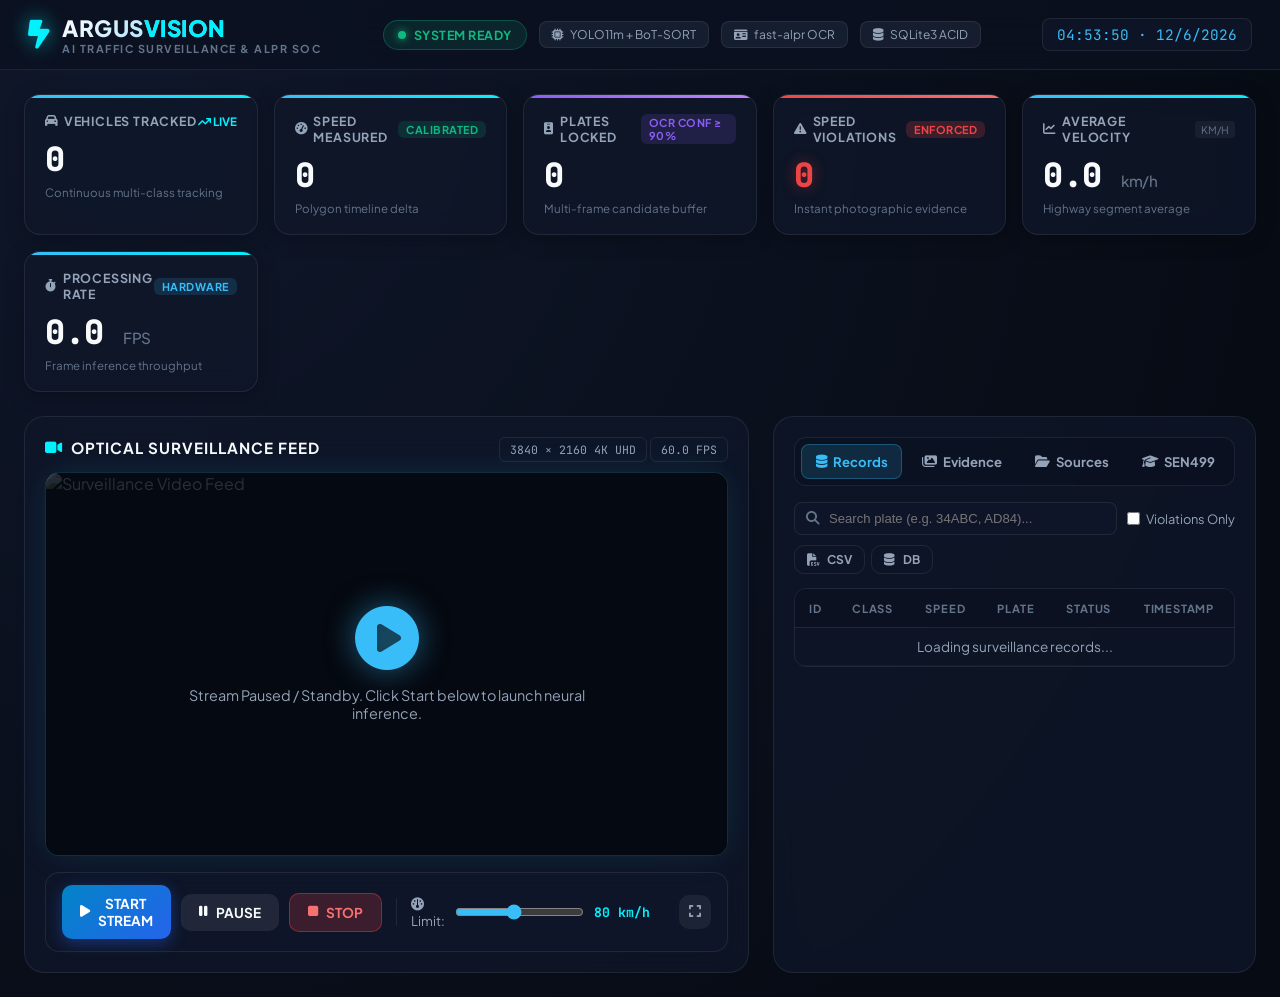
==== legacy/web/index.html @ bc662e30 "Repository cleanup after RSA acceptance - Move retired Flask web panel (server.py, web/) to legacy/," ====
<!DOCTYPE html>
<html lang="en">
<head>
    <meta charset="UTF-8">
    <meta name="viewport" content="width=device-width, initial-scale=1.0">
    <title>ArgusVision | AI Traffic Surveillance SOC</title>
    <!-- Google Fonts -->
    <link rel="preconnect" href="https://fonts.googleapis.com">
    <link rel="preconnect" href="https://fonts.gstatic.com" crossorigin>
    <link href="https://fonts.googleapis.com/css2?family=Plus+Jakarta+Sans:wght@300;400;500;600;700;800&family=JetBrains+Mono:wght@400;500;700&display=swap" rel="stylesheet">
    <!-- Font Awesome Icons -->
    <link rel="stylesheet" href="https://cdnjs.cloudflare.com/ajax/libs/font-awesome/6.4.0/css/all.min.css">
    <link rel="stylesheet" href="css/style.css">
</head>
<body>
    <!-- Top Cyber-SOC Navigation Bar -->
    <header class="navbar">
        <div class="nav-left">
            <div class="brand-logo">
                <i class="fa-solid fa-bolt-lightning neon-icon"></i>
                <div class="brand-text">
                    <span class="brand-title">ARGUS<span class="highlight">VISION</span></span>
                    <span class="brand-subtitle">AI TRAFFIC SURVEILLANCE & ALPR SOC</span>
                </div>
            </div>
        </div>

        <div class="nav-center">
            <div class="system-status-chip">
                <span class="pulsing-dot" id="systemDot"></span>
                <span id="systemStatusText">SYSTEM READY</span>
            </div>
            <div class="badge-pill"><i class="fa-solid fa-microchip"></i> YOLO11m + BoT-SORT</div>
            <div class="badge-pill"><i class="fa-solid fa-id-card"></i> fast-alpr OCR</div>
            <div class="badge-pill"><i class="fa-solid fa-database"></i> SQLite3 ACID</div>
        </div>

        <div class="nav-right">
            <div class="time-display" id="clockDisplay">00:00:00 UTC</div>
        </div>
    </header>

    <!-- Main Container -->
    <main class="dashboard-container">
        <!-- Top Telemetry KPI Grid -->
        <section class="kpi-grid">
            <div class="kpi-card" id="cardTotal">
                <div class="kpi-header">
                    <span class="kpi-label"><i class="fa-solid fa-car"></i> Vehicles Tracked</span>
                    <span class="kpi-trend up"><i class="fa-solid fa-arrow-trend-up"></i> LIVE</span>
                </div>
                <div class="kpi-number" id="kpiTotal">0</div>
                <div class="kpi-subtext">Continuous multi-class tracking</div>
            </div>

            <div class="kpi-card" id="cardSpeed">
                <div class="kpi-header">
                    <span class="kpi-label"><i class="fa-solid fa-gauge-high"></i> Speed Measured</span>
                    <span class="kpi-tag green">CALIBRATED</span>
                </div>
                <div class="kpi-number" id="kpiSpeed">0</div>
                <div class="kpi-subtext">Polygon timeline delta</div>
            </div>

            <div class="kpi-card purple" id="cardPlates">
                <div class="kpi-header">
                    <span class="kpi-label"><i class="fa-solid fa-id-badge"></i> Plates Locked</span>
                    <span class="kpi-tag purple">OCR CONF &ge; 90%</span>
                </div>
                <div class="kpi-number" id="kpiPlates">0</div>
                <div class="kpi-subtext">Multi-frame candidate buffer</div>
            </div>

            <div class="kpi-card danger" id="cardViolations">
                <div class="kpi-header">
                    <span class="kpi-label"><i class="fa-solid fa-triangle-exclamation"></i> Speed Violations</span>
                    <span class="kpi-tag red" id="violationTag">ENFORCED</span>
                </div>
                <div class="kpi-number red-text" id="kpiViolations">0</div>
                <div class="kpi-subtext">Instant photographic evidence</div>
            </div>

            <div class="kpi-card" id="cardAvgSpeed">
                <div class="kpi-header">
                    <span class="kpi-label"><i class="fa-solid fa-chart-line"></i> Average Velocity</span>
                    <span class="kpi-unit-pill">KM/H</span>
                </div>
                <div class="kpi-number" id="kpiAvgSpeed">0.0 <span class="unit">km/h</span></div>
                <div class="kpi-subtext">Highway segment average</div>
            </div>

            <div class="kpi-card" id="cardFps">
                <div class="kpi-header">
                    <span class="kpi-label"><i class="fa-solid fa-stopwatch"></i> Processing Rate</span>
                    <span class="kpi-tag blue">HARDWARE</span>
                </div>
                <div class="kpi-number" id="kpiFps">0.0 <span class="unit">FPS</span></div>
                <div class="kpi-subtext">Frame inference throughput</div>
            </div>
        </section>

        <!-- Main Workspace Layout: Video Feed + Navigation Panes -->
        <div class="workspace-grid">
            <!-- Left: Video Surveillance Viewport -->
            <section class="video-panel">
                <div class="panel-header">
                    <div class="panel-title">
                        <i class="fa-solid fa-video"></i>
                        <span>OPTICAL SURVEILLANCE FEED</span>
                    </div>
                    <div class="stream-info">
                        <span class="info-pill" id="feedResBadge">3840 &times; 2160 4K UHD</span>
                        <span class="info-pill" id="feedFpsBadge">60.0 FPS</span>
                    </div>
                </div>

                <div class="viewport-wrapper" id="viewportContainer">
                    <img id="streamPlayer" src="/video_feed" alt="Surveillance Video Feed">
                    <div class="viewport-overlay" id="placeholderOverlay">
                        <i class="fa-solid fa-circle-play start-icon" onclick="startStream()"></i>
                        <p>Stream Paused / Standby. Click Start below to launch neural inference.</p>
                    </div>
                </div>

                <!-- Playback & Control Dock -->
                <div class="control-dock">
                    <button class="btn btn-primary" id="btnStart" onclick="startStream()">
                        <i class="fa-solid fa-play"></i> START STREAM
                    </button>
                    <button class="btn btn-secondary" id="btnPause" onclick="pauseStream()">
                        <i class="fa-solid fa-pause"></i> PAUSE
                    </button>
                    <button class="btn btn-danger" id="btnStop" onclick="stopStream()">
                        <i class="fa-solid fa-stop"></i> STOP
                    </button>
                    <div class="divider"></div>
                    <div class="speed-slider-group">
                        <label for="speedLimitInput"><i class="fa-solid fa-gauge"></i> Limit:</label>
                        <input type="range" id="speedLimitInput" min="30" max="140" value="80" step="5" oninput="updateSpeedLabel(this.value)">
                        <span class="slider-val" id="speedLimitVal">80 km/h</span>
                    </div>
                    <button class="btn btn-icon" title="Toggle Fullscreen" onclick="toggleFullscreen()">
                        <i class="fa-solid fa-expand"></i>
                    </button>
                </div>
            </section>

            <!-- Right: Interactive Control Tabs & Analytics -->
            <section class="tabs-panel">
                <nav class="tabs-nav">
                    <button class="tab-btn active" onclick="switchTab('tab-db')">
                        <i class="fa-solid fa-database"></i> Records
                    </button>
                    <button class="tab-btn" onclick="switchTab('tab-gallery')">
                        <i class="fa-solid fa-images"></i> Evidence
                    </button>
                    <button class="tab-btn" onclick="switchTab('tab-source')">
                        <i class="fa-solid fa-folder-open"></i> Sources
                    </button>
                    <button class="tab-btn" onclick="switchTab('tab-specs')">
                        <i class="fa-solid fa-graduation-cap"></i> SEN499
                    </button>
                </nav>

                <!-- Tab 1: Database & Records -->
                <div class="tab-content active" id="tab-db">
                    <div class="tab-toolbar">
                        <div class="search-box">
                            <i class="fa-solid fa-magnifying-glass"></i>
                            <input type="text" id="plateSearch" placeholder="Search plate (e.g. 34ABC, AD84)..." onkeyup="filterRecords()">
                        </div>
                        <label class="filter-check">
                            <input type="checkbox" id="checkViolationsOnly" onchange="filterRecords()">
                            <span>Violations Only</span>
                        </label>
                        <div class="export-group">
                            <a href="/api/export/csv" class="btn btn-sm btn-outline" download><i class="fa-solid fa-file-csv"></i> CSV</a>
                            <a href="/api/export/db" class="btn btn-sm btn-outline" download><i class="fa-solid fa-database"></i> DB</a>
                        </div>
                    </div>

                    <div class="table-container">
                        <table class="data-table">
                            <thead>
                                <tr>
                                    <th>ID</th>
                                    <th>Class</th>
                                    <th>Speed</th>
                                    <th>Plate</th>
                                    <th>Status</th>
                                    <th>Timestamp</th>
                                </tr>
                            </thead>
                            <tbody id="recordsTableBody">
                                <tr>
                                    <td colspan="6" class="empty-state">Loading surveillance records...</td>
                                </tr>
                            </tbody>
                        </table>
                    </div>
                </div>

                <!-- Tab 2: Evidence Gallery -->
                <div class="tab-content" id="tab-gallery">
                    <div class="gallery-header">
                        <h4>Speeding Violation Evidence Snapshots</h4>
                        <button class="btn btn-sm btn-secondary" onclick="loadGallery()"><i class="fa-solid fa-rotate-right"></i> Refresh</button>
                    </div>
                    <div class="gallery-grid" id="galleryGrid">
                        <div class="empty-state">No violation evidence recorded yet.</div>
                    </div>
                </div>

                <!-- Tab 3: Sources & Upload -->
                <div class="tab-content" id="tab-source">
                    <h4>Video Feed Configuration</h4>
                    <p class="text-muted">Choose an existing traffic video or upload custom footage.</p>

                    <div class="form-group">
                        <label>Active Video Source:</label>
                        <input type="text" id="videoSourceInput" class="form-control" value="C:\Users\msi-nb\Desktop\part1.mp4">
                    </div>

                    <div class="upload-dropzone" id="dropZone">
                        <i class="fa-solid fa-cloud-arrow-up upload-icon"></i>
                        <p><strong>Drag & Drop MP4 Video File</strong> or click to browse</p>
                        <input type="file" id="fileInput" accept="video/mp4,video/avi,video/mkv" style="display:none;" onchange="handleFileUpload(this.files)">
                        <div class="upload-progress" id="uploadProgress" style="display:none;">
                            <div class="progress-bar-fill" id="progressFill"></div>
                        </div>
                    </div>
                </div>

                <!-- Tab 4: Academic Specs (SEN499) -->
                <div class="tab-content" id="tab-specs">
                    <div class="specs-card">
                        <h4><i class="fa-solid fa-shield-halved text-cyan"></i> SEN499 Graduation Project Specifications</h4>
                        <p><strong>Project Title:</strong> AI-Powered Traffic Surveillance: Speed Estimation & ALPR</p>
                        <div class="spec-list">
                            <div class="spec-item">
                                <strong>UC-1:</strong> YOLO11m multi-class vehicle detection & BoT-SORT continuous tracking.
                            </div>
                            <div class="spec-item">
                                <strong>UC-2:</strong> Video-timeline calibrated velocity equation ($\Delta t = \Delta \text{Frames} / \text{FPS}$).
                            </div>
                            <div class="spec-item">
                                <strong>UC-3:</strong> Two-stage deep learning ALPR (YOLOv9-t + CCT-S-v2 OCR).
                            </div>
                            <div class="spec-item">
                                <strong>UC-4:</strong> Temporal candidate accumulation buffer & confidence locking.
                            </div>
                            <div class="spec-item">
                                <strong>UC-5:</strong> Automated speeding violation enforcement & evidence capture.
                            </div>
                            <div class="spec-item">
                                <strong>UC-6:</strong> Persistent relational SQLite3 database logging with CSV analytics.
                            </div>
                        </div>
                    </div>
                </div>
            </section>
        </div>
    </main>

    <!-- Lightbox Modal for Snapshot Viewing -->
    <div class="modal" id="imageModal" onclick="closeModal()">
        <span class="modal-close">&times;</span>
        <img class="modal-content" id="modalImg">
        <div class="modal-caption" id="modalCaption"></div>
    </div>

    <script src="js/app.js"></script>
</body>
</html>
---- legacy/web/css/style.css ----
/* ==============================================================================
   ArgusVision | Modern Cyber-SOC Traffic Surveillance Stylesheet (Vanilla CSS)
   ============================================================================== */

:root {
    --bg-primary: #070B14;
    --bg-secondary: #0D1424;
    --bg-card: rgba(15, 23, 42, 0.75);
    --bg-card-hover: rgba(22, 34, 60, 0.85);
    --border-color: rgba(255, 255, 255, 0.08);
    --border-glow: rgba(56, 189, 248, 0.35);

    --text-primary: #F8FAFC;
    --text-secondary: #94A3B8;
    --text-muted: #64748B;

    --accent-cyan: #00F2FE;
    --accent-blue: #38BDF8;
    --accent-purple: #8B5CF6;
    --accent-emerald: #10B981;
    --accent-danger: #EF4444;
    --accent-amber: #F59E0B;

    --font-main: 'Plus Jakarta Sans', -apple-system, sans-serif;
    --font-mono: 'JetBrains Mono', monospace;
}

* {
    margin: 0;
    padding: 0;
    box-sizing: border-box;
}

body {
    background: radial-gradient(circle at 10% 10%, #0F172A 0%, var(--bg-primary) 80%);
    color: var(--text-primary);
    font-family: var(--font-main);
    min-height: 100vh;
    overflow-x: hidden;
}

/* Custom Scrollbar */
::-webkit-scrollbar {
    width: 6px;
    height: 6px;
}
::-webkit-scrollbar-track {
    background: rgba(15, 23, 42, 0.5);
}
::-webkit-scrollbar-thumb {
    background: rgba(56, 189, 248, 0.3);
    border-radius: 4px;
}
::-webkit-scrollbar-thumb:hover {
    background: var(--accent-blue);
}

/* ==============================================================================
   Navbar
   ============================================================================== */
.navbar {
    background: rgba(11, 17, 32, 0.85);
    backdrop-filter: blur(16px);
    border-bottom: 1px solid var(--border-color);
    padding: 14px 28px;
    display: flex;
    justify-content: space-between;
    align-items: center;
    position: sticky;
    top: 0;
    z-index: 100;
}

.brand-logo {
    display: flex;
    align-items: center;
    gap: 12px;
}

.neon-icon {
    font-size: 1.8rem;
    color: var(--accent-cyan);
    filter: drop-shadow(0 0 10px rgba(0, 242, 254, 0.6));
}

.brand-text {
    display: flex;
    flex-direction: column;
}

.brand-title {
    font-size: 1.4rem;
    font-weight: 800;
    letter-spacing: 0.5px;
    background: linear-gradient(135deg, #FFF 0%, var(--accent-blue) 100%);
    -webkit-background-clip: text;
    -webkit-text-fill-color: transparent;
}

.brand-title .highlight {
    color: var(--accent-cyan);
    -webkit-text-fill-color: var(--accent-cyan);
}

.brand-subtitle {
    font-size: 0.68rem;
    font-weight: 700;
    letter-spacing: 1.5px;
    color: var(--text-muted);
}

.nav-center {
    display: flex;
    align-items: center;
    gap: 12px;
}

.system-status-chip {
    display: flex;
    align-items: center;
    gap: 8px;
    background: rgba(16, 185, 129, 0.12);
    border: 1px solid rgba(16, 185, 129, 0.3);
    padding: 6px 14px;
    border-radius: 999px;
    font-size: 0.78rem;
    font-weight: 700;
    color: var(--accent-emerald);
    letter-spacing: 0.5px;
}

.pulsing-dot {
    width: 8px;
    height: 8px;
    background: var(--accent-emerald);
    border-radius: 50%;
    box-shadow: 0 0 8px var(--accent-emerald);
    animation: pulse 1.6s infinite;
}

@keyframes pulse {
    0% { transform: scale(0.95); opacity: 0.8; }
    50% { transform: scale(1.2); opacity: 1; filter: drop-shadow(0 0 6px var(--accent-emerald)); }
    100% { transform: scale(0.95); opacity: 0.8; }
}

.badge-pill {
    background: rgba(30, 41, 59, 0.6);
    border: 1px solid var(--border-color);
    padding: 5px 12px;
    border-radius: 8px;
    font-size: 0.75rem;
    color: var(--text-secondary);
    display: flex;
    align-items: center;
    gap: 6px;
}

.time-display {
    font-family: var(--font-mono);
    font-size: 0.9rem;
    color: var(--accent-blue);
    background: rgba(15, 23, 42, 0.8);
    border: 1px solid var(--border-color);
    padding: 6px 14px;
    border-radius: 8px;
}

/* ==============================================================================
   Dashboard Layout
   ============================================================================== */
.dashboard-container {
    max-width: 1720px;
    margin: 0 auto;
    padding: 24px;
}

/* KPI Telemetry Grid */
.kpi-grid {
    display: grid;
    grid-template-columns: repeat(auto-fit, minmax(220px, 1fr));
    gap: 16px;
    margin-bottom: 24px;
}

.kpi-card {
    background: var(--bg-card);
    backdrop-filter: blur(12px);
    border: 1px solid var(--border-color);
    border-radius: 16px;
    padding: 18px 20px;
    position: relative;
    overflow: hidden;
    transition: all 0.3s cubic-bezier(0.4, 0, 0.2, 1);
    box-shadow: 0 4px 20px rgba(0, 0, 0, 0.25);
}

.kpi-card:hover {
    transform: translateY(-4px);
    border-color: var(--border-glow);
    box-shadow: 0 12px 28px -5px rgba(56, 189, 248, 0.2);
}

.kpi-card::before {
    content: '';
    position: absolute;
    top: 0;
    left: 0;
    width: 100%;
    height: 3px;
    background: linear-gradient(90deg, var(--accent-blue), var(--accent-cyan));
}

.kpi-card.purple::before {
    background: linear-gradient(90deg, var(--accent-purple), #C084FC);
}

.kpi-card.danger::before {
    background: linear-gradient(90deg, var(--accent-danger), #F87171);
}

.kpi-header {
    display: flex;
    justify-content: space-between;
    align-items: center;
}

.kpi-label {
    font-size: 0.78rem;
    font-weight: 700;
    text-transform: uppercase;
    letter-spacing: 0.8px;
    color: var(--text-secondary);
    display: flex;
    align-items: center;
    gap: 6px;
}

.kpi-tag {
    font-size: 0.68rem;
    font-weight: 700;
    padding: 2px 8px;
    border-radius: 6px;
    letter-spacing: 0.5px;
}
.kpi-tag.green { background: rgba(16, 185, 129, 0.15); color: var(--accent-emerald); }
.kpi-tag.purple { background: rgba(139, 92, 246, 0.15); color: var(--accent-purple); }
.kpi-tag.red { background: rgba(239, 68, 68, 0.2); color: var(--accent-danger); }
.kpi-tag.blue { background: rgba(56, 189, 248, 0.15); color: var(--accent-blue); }

.kpi-trend.up {
    color: var(--accent-cyan);
    font-size: 0.72rem;
    font-weight: 700;
}

.kpi-unit-pill {
    background: rgba(255, 255, 255, 0.05);
    padding: 2px 6px;
    border-radius: 4px;
    font-size: 0.65rem;
    color: var(--text-muted);
}

.kpi-number {
    font-family: var(--font-mono);
    font-size: 2.1rem;
    font-weight: 800;
    color: var(--text-primary);
    margin: 8px 0 4px 0;
    letter-spacing: -0.5px;
}

.kpi-number.red-text {
    color: var(--accent-danger);
    text-shadow: 0 0 15px rgba(239, 68, 68, 0.4);
}

.kpi-number .unit {
    font-size: 0.95rem;
    font-weight: 500;
    color: var(--text-muted);
    font-family: var(--font-main);
}

.kpi-subtext {
    font-size: 0.72rem;
    color: var(--text-muted);
}

/* ==============================================================================
   Workspace Grid (Video on Left, Tabs on Right)
   ============================================================================== */
.workspace-grid {
    display: grid;
    grid-template-columns: 1.25fr 1fr;
    gap: 24px;
}

@media (max-width: 1200px) {
    .workspace-grid {
        grid-template-columns: 1fr;
    }
}

/* Video Panel */
.video-panel {
    background: var(--bg-card);
    backdrop-filter: blur(14px);
    border: 1px solid var(--border-color);
    border-radius: 20px;
    padding: 20px;
    display: flex;
    flex-direction: column;
}

.panel-header {
    display: flex;
    justify-content: space-between;
    align-items: center;
    margin-bottom: 14px;
}

.panel-title {
    font-size: 0.95rem;
    font-weight: 700;
    letter-spacing: 1px;
    color: var(--text-primary);
    display: flex;
    align-items: center;
    gap: 8px;
}

.panel-title i {
    color: var(--accent-cyan);
}

.info-pill {
    background: rgba(15, 23, 42, 0.7);
    border: 1px solid var(--border-color);
    padding: 4px 10px;
    border-radius: 6px;
    font-size: 0.72rem;
    font-family: var(--font-mono);
    color: var(--text-secondary);
}

.viewport-wrapper {
    position: relative;
    width: 100%;
    aspect-ratio: 16 / 9;
    border-radius: 14px;
    overflow: hidden;
    background: #000;
    border: 1px solid rgba(56, 189, 248, 0.25);
    box-shadow: 0 0 35px -5px rgba(56, 189, 248, 0.15);
}

#streamPlayer {
    width: 100%;
    height: 100%;
    object-fit: contain;
    display: block;
}

.viewport-overlay {
    position: absolute;
    top: 0;
    left: 0;
    width: 100%;
    height: 100%;
    background: rgba(7, 11, 20, 0.85);
    display: flex;
    flex-direction: column;
    justify-content: center;
    align-items: center;
    gap: 16px;
    z-index: 5;
    transition: opacity 0.3s;
}

.start-icon {
    font-size: 4rem;
    color: var(--accent-blue);
    cursor: pointer;
    transition: all 0.3s;
    filter: drop-shadow(0 0 15px rgba(56, 189, 248, 0.5));
}

.start-icon:hover {
    transform: scale(1.15);
    color: var(--accent-cyan);
}

.viewport-overlay p {
    color: var(--text-secondary);
    font-size: 0.9rem;
    max-width: 400px;
    text-align: center;
}

/* Control Dock */
.control-dock {
    display: flex;
    align-items: center;
    gap: 10px;
    background: rgba(15, 23, 42, 0.9);
    border: 1px solid var(--border-color);
    border-radius: 14px;
    padding: 12px 16px;
    margin-top: 16px;
}

.divider {
    width: 1px;
    height: 28px;
    background: var(--border-color);
    margin: 0 4px;
}

.speed-slider-group {
    display: flex;
    align-items: center;
    gap: 10px;
    flex: 1;
    font-size: 0.82rem;
    color: var(--text-secondary);
}

.speed-slider-group input[type="range"] {
    flex: 1;
    accent-color: var(--accent-blue);
    cursor: pointer;
}

.slider-val {
    font-family: var(--font-mono);
    font-weight: 700;
    color: var(--accent-cyan);
    min-width: 75px;
}

/* Buttons */
.btn {
    border: none;
    outline: none;
    border-radius: 10px;
    padding: 10px 18px;
    font-family: var(--font-main);
    font-weight: 700;
    font-size: 0.85rem;
    cursor: pointer;
    display: inline-flex;
    align-items: center;
    gap: 8px;
    transition: all 0.2s cubic-bezier(0.4, 0, 0.2, 1);
}

.btn-primary {
    background: linear-gradient(135deg, #0284C7 0%, #2563EB 100%);
    color: #FFF;
    box-shadow: 0 4px 15px rgba(37, 99, 235, 0.4);
}
.btn-primary:hover {
    transform: translateY(-2px);
    box-shadow: 0 8px 25px rgba(37, 99, 235, 0.6);
}

.btn-secondary {
    background: rgba(255, 255, 255, 0.08);
    color: var(--text-primary);
}
.btn-secondary:hover {
    background: rgba(255, 255, 255, 0.15);
}

.btn-danger {
    background: rgba(239, 68, 68, 0.2);
    border: 1px solid rgba(239, 68, 68, 0.4);
    color: #F87171;
}
.btn-danger:hover {
    background: var(--accent-danger);
    color: #FFF;
}

.btn-icon {
    background: rgba(255, 255, 255, 0.06);
    color: var(--text-secondary);
    padding: 10px;
}
.btn-icon:hover {
    color: #FFF;
    background: rgba(255, 255, 255, 0.12);
}

.btn-sm {
    padding: 6px 12px;
    font-size: 0.75rem;
}

.btn-outline {
    background: transparent;
    border: 1px solid var(--border-color);
    color: var(--text-secondary);
    text-decoration: none;
}
.btn-outline:hover {
    border-color: var(--accent-blue);
    color: var(--accent-blue);
}

/* ==============================================================================
   Tabs Panel (Right Column)
   ============================================================================== */
.tabs-panel {
    background: var(--bg-card);
    backdrop-filter: blur(14px);
    border: 1px solid var(--border-color);
    border-radius: 20px;
    padding: 20px;
    display: flex;
    flex-direction: column;
}

.tabs-nav {
    display: flex;
    gap: 8px;
    background: rgba(11, 17, 32, 0.7);
    padding: 6px;
    border-radius: 12px;
    margin-bottom: 16px;
    border: 1px solid var(--border-color);
}

.tab-btn {
    flex: 1;
    background: transparent;
    border: none;
    color: var(--text-secondary);
    padding: 8px 12px;
    font-family: var(--font-main);
    font-size: 0.82rem;
    font-weight: 700;
    border-radius: 8px;
    cursor: pointer;
    transition: all 0.2s;
    display: flex;
    align-items: center;
    justify-content: center;
    gap: 6px;
}

.tab-btn:hover {
    color: var(--text-primary);
}

.tab-btn.active {
    background: rgba(56, 189, 248, 0.15);
    color: var(--accent-blue);
    border: 1px solid rgba(56, 189, 248, 0.3);
}

.tab-content {
    display: none;
    flex: 1;
}
.tab-content.active {
    display: block;
}

/* Table Toolbar */
.tab-toolbar {
    display: flex;
    gap: 10px;
    align-items: center;
    margin-bottom: 14px;
    flex-wrap: wrap;
}

.search-box {
    flex: 1;
    position: relative;
    min-width: 180px;
}

.search-box i {
    position: absolute;
    left: 12px;
    top: 50%;
    transform: translateY(-50%);
    color: var(--text-muted);
    font-size: 0.85rem;
}

.search-box input {
    width: 100%;
    background: rgba(15, 23, 42, 0.8);
    border: 1px solid var(--border-color);
    padding: 8px 12px 8px 34px;
    border-radius: 8px;
    color: var(--text-primary);
    font-size: 0.82rem;
    outline: none;
    transition: border-color 0.2s;
}
.search-box input:focus {
    border-color: var(--accent-blue);
}

.filter-check {
    display: flex;
    align-items: center;
    gap: 6px;
    font-size: 0.8rem;
    color: var(--text-secondary);
    cursor: pointer;
}

.export-group {
    display: flex;
    gap: 6px;
}

/* Data Table */
.table-container {
    max-height: 480px;
    overflow-y: auto;
    border: 1px solid var(--border-color);
    border-radius: 12px;
}

.data-table {
    width: 100%;
    border-collapse: collapse;
    font-size: 0.82rem;
    text-align: left;
}

.data-table th {
    background: rgba(11, 17, 32, 0.95);
    color: var(--text-muted);
    font-weight: 700;
    text-transform: uppercase;
    font-size: 0.7rem;
    letter-spacing: 0.8px;
    padding: 12px 14px;
    position: sticky;
    top: 0;
    border-bottom: 1px solid var(--border-color);
    z-index: 2;
}

.data-table td {
    padding: 10px 14px;
    border-bottom: 1px solid rgba(255, 255, 255, 0.04);
    color: var(--text-secondary);
}

.data-table tr:hover td {
    background: rgba(56, 189, 248, 0.04);
}

.plate-badge {
    background: #FFF;
    color: #000;
    font-family: var(--font-mono);
    font-weight: 800;
    padding: 2px 6px;
    border-radius: 4px;
    font-size: 0.8rem;
    border: 1px solid #333;
}

.status-pill {
    padding: 2px 8px;
    border-radius: 999px;
    font-size: 0.72rem;
    font-weight: 700;
}
.status-pill.ok {
    background: rgba(16, 185, 129, 0.15);
    color: var(--accent-emerald);
}
.status-pill.viol {
    background: rgba(239, 68, 68, 0.2);
    color: var(--accent-danger);
    font-weight: 800;
}

/* Evidence Gallery Grid */
.gallery-header {
    display: flex;
    justify-content: space-between;
    align-items: center;
    margin-bottom: 12px;
}

.gallery-grid {
    display: grid;
    grid-template-columns: repeat(auto-fill, minmax(180px, 1fr));
    gap: 12px;
    max-height: 480px;
    overflow-y: auto;
}

.gallery-card {
    background: rgba(15, 23, 42, 0.9);
    border: 1px solid rgba(239, 68, 68, 0.3);
    border-radius: 12px;
    overflow: hidden;
    cursor: pointer;
    transition: transform 0.2s, box-shadow 0.2s;
}

.gallery-card:hover {
    transform: scale(1.03);
    box-shadow: 0 8px 25px rgba(239, 68, 68, 0.25);
}

.gallery-card img {
    width: 100%;
    aspect-ratio: 16 / 9;
    object-fit: cover;
    display: block;
}

.gallery-info {
    padding: 8px 10px;
    font-size: 0.72rem;
    color: var(--text-muted);
}

/* Upload Dropzone */
.form-group {
    margin-bottom: 16px;
}

.form-group label {
    display: block;
    font-size: 0.8rem;
    color: var(--text-secondary);
    margin-bottom: 6px;
}

.form-control {
    width: 100%;
    background: rgba(15, 23, 42, 0.8);
    border: 1px solid var(--border-color);
    padding: 10px 14px;
    border-radius: 8px;
    color: var(--text-primary);
    font-family: var(--font-mono);
    font-size: 0.85rem;
}

.upload-dropzone {
    border: 2px dashed rgba(56, 189, 248, 0.3);
    border-radius: 14px;
    padding: 30px;
    text-align: center;
    background: rgba(15, 23, 42, 0.5);
    cursor: pointer;
    transition: all 0.2s;
}

.upload-dropzone:hover {
    border-color: var(--accent-cyan);
    background: rgba(56, 189, 248, 0.05);
}

.upload-icon {
    font-size: 2.8rem;
    color: var(--accent-blue);
    margin-bottom: 10px;
}

.upload-progress {
    width: 100%;
    height: 6px;
    background: rgba(255, 255, 255, 0.1);
    border-radius: 3px;
    margin-top: 14px;
    overflow: hidden;
}

.progress-bar-fill {
    width: 0%;
    height: 100%;
    background: var(--accent-cyan);
    transition: width 0.3s;
}

/* SEN499 Specs Card */
.specs-card {
    background: rgba(15, 23, 42, 0.6);
    border: 1px solid var(--border-color);
    border-radius: 14px;
    padding: 18px;
}

.specs-card h4 {
    color: var(--text-primary);
    margin-bottom: 10px;
    font-size: 0.95rem;
}

.spec-list {
    display: flex;
    flex-direction: column;
    gap: 10px;
    margin-top: 14px;
}

.spec-item {
    background: rgba(255, 255, 255, 0.03);
    border-left: 3px solid var(--accent-blue);
    padding: 10px 14px;
    border-radius: 6px;
    font-size: 0.8rem;
    color: var(--text-secondary);
}

.spec-item strong {
    color: var(--text-primary);
}

.text-cyan {
    color: var(--accent-cyan);
}

/* Empty State */
.empty-state {
    text-align: center;
    padding: 30px;
    color: var(--text-muted);
    font-size: 0.85rem;
}

/* ==============================================================================
   Modal Lightbox
   ============================================================================== */
.modal {
    display: none;
    position: fixed;
    z-index: 1000;
    left: 0;
    top: 0;
    width: 100%;
    height: 100%;
    background-color: rgba(0, 0, 0, 0.85);
    backdrop-filter: blur(8px);
    justify-content: center;
    align-items: center;
    flex-direction: column;
}

.modal-content {
    max-width: 85%;
    max-height: 80%;
    border-radius: 12px;
    border: 1px solid var(--accent-danger);
    box-shadow: 0 0 40px rgba(239, 68, 68, 0.3);
}

.modal-close {
    position: absolute;
    top: 24px;
    right: 34px;
    color: #FFF;
    font-size: 2.4rem;
    font-weight: bold;
    cursor: pointer;
}

.modal-caption {
    margin-top: 16px;
    color: var(--text-secondary);
    font-family: var(--font-mono);
    font-size: 0.9rem;
}
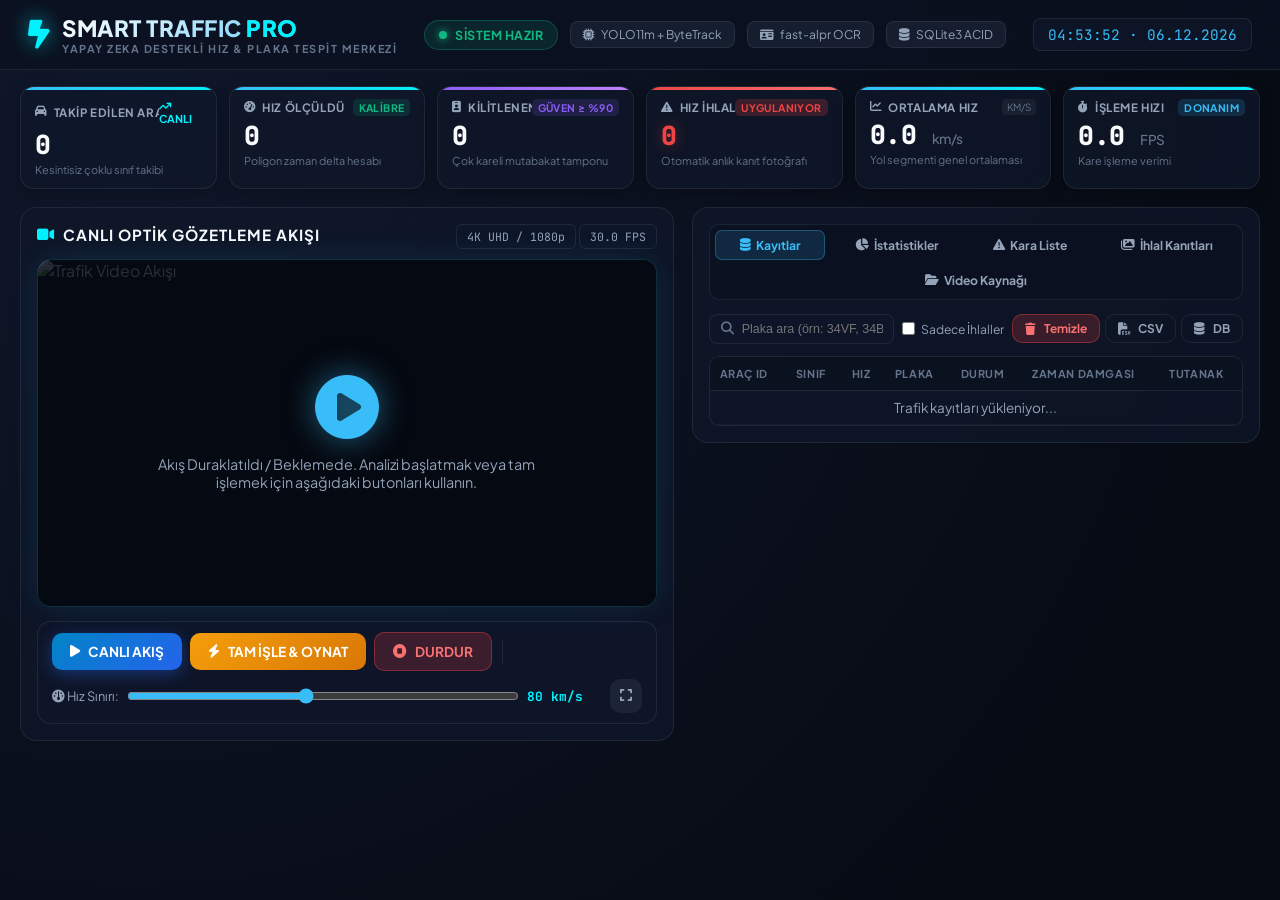
==== commit f7385ed3: "Rename index.html to index.html" ====
--- a/legacy/web/index.html
+++ b/legacy/web/index.html
@@ -1,26 +1,28 @@
 <!DOCTYPE html>
-<html lang="en">
+<html lang="tr">
 <head>
     <meta charset="UTF-8">
     <meta name="viewport" content="width=device-width, initial-scale=1.0">
-    <title>ArgusVision | AI Traffic Surveillance SOC</title>
+    <title>SMART TRAFFIC PRO | Yapay Zeka Trafik İzleme & ALPR Merkezi</title>
     <!-- Google Fonts -->
     <link rel="preconnect" href="https://fonts.googleapis.com">
     <link rel="preconnect" href="https://fonts.gstatic.com" crossorigin>
     <link href="https://fonts.googleapis.com/css2?family=Plus+Jakarta+Sans:wght@300;400;500;600;700;800&family=JetBrains+Mono:wght@400;500;700&display=swap" rel="stylesheet">
     <!-- Font Awesome Icons -->
     <link rel="stylesheet" href="https://cdnjs.cloudflare.com/ajax/libs/font-awesome/6.4.0/css/all.min.css">
-    <link rel="stylesheet" href="css/style.css">
+    <!-- Chart.js CDN -->
+    <script src="https://cdn.jsdelivr.net/npm/chart.js@4.4.1/dist/chart.umd.min.js"></script>
+    <link rel="stylesheet" href="css/style.css?v=5">
 </head>
 <body>
-    <!-- Top Cyber-SOC Navigation Bar -->
+    <!-- Üst Siber Navigasyon Çubuğu -->
     <header class="navbar">
         <div class="nav-left">
             <div class="brand-logo">
                 <i class="fa-solid fa-bolt-lightning neon-icon"></i>
                 <div class="brand-text">
-                    <span class="brand-title">ARGUS<span class="highlight">VISION</span></span>
-                    <span class="brand-subtitle">AI TRAFFIC SURVEILLANCE & ALPR SOC</span>
+                    <span class="brand-title">SMART TRAFFIC <span class="highlight">PRO</span></span>
+                    <span class="brand-subtitle">YAPAY ZEKA DESTEKLİ HIZ & PLAKA TESPİT MERKEZİ</span>
                 </div>
             </div>
         </div>
@@ -28,154 +30,195 @@
         <div class="nav-center">
             <div class="system-status-chip">
                 <span class="pulsing-dot" id="systemDot"></span>
-                <span id="systemStatusText">SYSTEM READY</span>
-            </div>
-            <div class="badge-pill"><i class="fa-solid fa-microchip"></i> YOLO11m + BoT-SORT</div>
+                <span id="systemStatusText">SİSTEM HAZIR</span>
+            </div>
+            <div class="badge-pill"><i class="fa-solid fa-microchip"></i> YOLO11m + ByteTrack</div>
             <div class="badge-pill"><i class="fa-solid fa-id-card"></i> fast-alpr OCR</div>
             <div class="badge-pill"><i class="fa-solid fa-database"></i> SQLite3 ACID</div>
         </div>
 
         <div class="nav-right">
-            <div class="time-display" id="clockDisplay">00:00:00 UTC</div>
+            <div class="time-display" id="clockDisplay">00:00:00</div>
         </div>
     </header>
 
-    <!-- Main Container -->
+    <!-- Kara Liste / Aranan Araç Alarm Çubuğu -->
+    <div class="watchlist-alert-banner" id="watchlistAlertBanner" style="display:none;">
+        <div class="alert-content">
+            <i class="fa-solid fa-triangle-exclamation alert-icon"></i>
+            <div>
+                <div class="alert-title">🚨 ARANAN ARAÇ / KARA LİSTE TESPİT EDİLDİ!</div>
+                <div class="alert-desc" id="watchlistAlertDesc">Plaka: 34VF5821 - Sebep: Çalıntı İhbarı / Asayiş Şube</div>
+            </div>
+        </div>
+        <button class="btn btn-sm btn-outline" style="border-color:#FFF; color:#FFF;" onclick="dismissWatchlistAlert()"><i class="fa-solid fa-xmark"></i> Kapat</button>
+    </div>
+
+    <!-- Ana Panel -->
     <main class="dashboard-container">
-        <!-- Top Telemetry KPI Grid -->
+        <!-- Üst Telemetri KPI Kartları -->
         <section class="kpi-grid">
             <div class="kpi-card" id="cardTotal">
                 <div class="kpi-header">
-                    <span class="kpi-label"><i class="fa-solid fa-car"></i> Vehicles Tracked</span>
-                    <span class="kpi-trend up"><i class="fa-solid fa-arrow-trend-up"></i> LIVE</span>
+                    <span class="kpi-label"><i class="fa-solid fa-car"></i> Takip Edilen Araç</span>
+                    <span class="kpi-trend up"><i class="fa-solid fa-arrow-trend-up"></i> CANLI</span>
                 </div>
                 <div class="kpi-number" id="kpiTotal">0</div>
-                <div class="kpi-subtext">Continuous multi-class tracking</div>
+                <div class="kpi-subtext">Kesintisiz çoklu sınıf takibi</div>
             </div>
 
             <div class="kpi-card" id="cardSpeed">
                 <div class="kpi-header">
-                    <span class="kpi-label"><i class="fa-solid fa-gauge-high"></i> Speed Measured</span>
-                    <span class="kpi-tag green">CALIBRATED</span>
+                    <span class="kpi-label"><i class="fa-solid fa-gauge-high"></i> Hız Ölçüldü</span>
+                    <span class="kpi-tag green">KALİBRE</span>
                 </div>
                 <div class="kpi-number" id="kpiSpeed">0</div>
-                <div class="kpi-subtext">Polygon timeline delta</div>
+                <div class="kpi-subtext">Poligon zaman delta hesabı</div>
             </div>
 
             <div class="kpi-card purple" id="cardPlates">
                 <div class="kpi-header">
-                    <span class="kpi-label"><i class="fa-solid fa-id-badge"></i> Plates Locked</span>
-                    <span class="kpi-tag purple">OCR CONF &ge; 90%</span>
+                    <span class="kpi-label"><i class="fa-solid fa-id-badge"></i> Kilitlenen Plaka</span>
+                    <span class="kpi-tag purple">GÜVEN &ge; %90</span>
                 </div>
                 <div class="kpi-number" id="kpiPlates">0</div>
-                <div class="kpi-subtext">Multi-frame candidate buffer</div>
+                <div class="kpi-subtext">Çok kareli mutabakat tamponu</div>
             </div>
 
             <div class="kpi-card danger" id="cardViolations">
                 <div class="kpi-header">
-                    <span class="kpi-label"><i class="fa-solid fa-triangle-exclamation"></i> Speed Violations</span>
-                    <span class="kpi-tag red" id="violationTag">ENFORCED</span>
+                    <span class="kpi-label"><i class="fa-solid fa-triangle-exclamation"></i> Hız İhlalleri</span>
+                    <span class="kpi-tag red" id="violationTag">UYGULANIYOR</span>
                 </div>
                 <div class="kpi-number red-text" id="kpiViolations">0</div>
-                <div class="kpi-subtext">Instant photographic evidence</div>
+                <div class="kpi-subtext">Otomatik anlık kanıt fotoğrafı</div>
             </div>
 
             <div class="kpi-card" id="cardAvgSpeed">
                 <div class="kpi-header">
-                    <span class="kpi-label"><i class="fa-solid fa-chart-line"></i> Average Velocity</span>
-                    <span class="kpi-unit-pill">KM/H</span>
-                </div>
-                <div class="kpi-number" id="kpiAvgSpeed">0.0 <span class="unit">km/h</span></div>
-                <div class="kpi-subtext">Highway segment average</div>
+                    <span class="kpi-label"><i class="fa-solid fa-chart-line"></i> Ortalama Hız</span>
+                    <span class="kpi-unit-pill">KM/S</span>
+                </div>
+                <div class="kpi-number" id="kpiAvgSpeed">0.0 <span class="unit">km/s</span></div>
+                <div class="kpi-subtext">Yol segmenti genel ortalaması</div>
             </div>
 
             <div class="kpi-card" id="cardFps">
                 <div class="kpi-header">
-                    <span class="kpi-label"><i class="fa-solid fa-stopwatch"></i> Processing Rate</span>
-                    <span class="kpi-tag blue">HARDWARE</span>
+                    <span class="kpi-label"><i class="fa-solid fa-stopwatch"></i> İşleme Hızı</span>
+                    <span class="kpi-tag blue">DONANIM</span>
                 </div>
                 <div class="kpi-number" id="kpiFps">0.0 <span class="unit">FPS</span></div>
-                <div class="kpi-subtext">Frame inference throughput</div>
+                <div class="kpi-subtext">Kare işleme verimi</div>
             </div>
         </section>
 
-        <!-- Main Workspace Layout: Video Feed + Navigation Panes -->
+        <!-- Ana Çalışma Alanı: Canlı Video + Sağ Panel -->
         <div class="workspace-grid">
-            <!-- Left: Video Surveillance Viewport -->
+            <!-- Sol: Video İzleme Paneli -->
             <section class="video-panel">
                 <div class="panel-header">
                     <div class="panel-title">
                         <i class="fa-solid fa-video"></i>
-                        <span>OPTICAL SURVEILLANCE FEED</span>
+                        <span>CANLI OPTİK GÖZETLEME AKIŞI</span>
                     </div>
                     <div class="stream-info">
-                        <span class="info-pill" id="feedResBadge">3840 &times; 2160 4K UHD</span>
-                        <span class="info-pill" id="feedFpsBadge">60.0 FPS</span>
+                        <span class="info-pill" id="feedResBadge">4K UHD / 1080p</span>
+                        <span class="info-pill" id="feedFpsBadge">30.0 FPS</span>
                     </div>
                 </div>
 
                 <div class="viewport-wrapper" id="viewportContainer">
-                    <img id="streamPlayer" src="/video_feed" alt="Surveillance Video Feed">
+                    <img id="streamPlayer" src="" alt="Trafik Video Akışı">
+                    <video id="finishedVideoPlayer" controls style="display:none; width:100%; height:100%; object-fit:contain; background:#000;"></video>
+                    
                     <div class="viewport-overlay" id="placeholderOverlay">
                         <i class="fa-solid fa-circle-play start-icon" onclick="startStream()"></i>
-                        <p>Stream Paused / Standby. Click Start below to launch neural inference.</p>
-                    </div>
-                </div>
-
-                <!-- Playback & Control Dock -->
+                        <p>Akış Duraklatıldı / Beklemede. Analizi başlatmak veya tam işlemek için aşağıdaki butonları kullanın.</p>
+                    </div>
+
+                    <!-- Hızlı Tam İşleme İlerleme Paneli -->
+                    <div class="viewport-overlay" id="batchProgressOverlay" style="display:none; flex-direction:column; background:rgba(10, 15, 30, 0.92); z-index:15;">
+                        <i class="fa-solid fa-bolt-lightning" style="font-size:3rem; color:#00F2FE; margin-bottom:15px; animation: pulse 1.5s infinite;"></i>
+                        <h3 id="batchProgressTitle" style="color:#FFF; font-size:1.3rem; margin-bottom:8px;">Yapay Zeka Videoyu İşliyor...</h3>
+                        <p id="batchProgressSubtitle" style="color:#94A3B8; font-size:0.9rem; margin-bottom:20px;">Tüm kareler analiz ediliyor, hızlar hesaplanıyor ve plakalar okunuyor.</p>
+                        <div style="width:80%; max-width:450px; height:12px; background:#1E293B; border-radius:6px; overflow:hidden; border:1px solid #334155; margin-bottom:10px;">
+                            <div id="batchProgressBar" style="width:0%; height:100%; background:linear-gradient(90deg, #00F2FE, #4FACFE); transition:width 0.3s ease;"></div>
+                        </div>
+                        <div style="display:flex; justify-content:space-between; width:80%; max-width:450px; color:#38BDF8; font-weight:bold; font-size:0.95rem;">
+                            <span id="batchPercent">%0</span>
+                            <span id="batchFrameCount">0 / 0 Kare</span>
+                        </div>
+                    </div>
+                </div>
+
+                <!-- Oynatma & Hız Kontrol Paneli -->
                 <div class="control-dock">
-                    <button class="btn btn-primary" id="btnStart" onclick="startStream()">
-                        <i class="fa-solid fa-play"></i> START STREAM
-                    </button>
-                    <button class="btn btn-secondary" id="btnPause" onclick="pauseStream()">
-                        <i class="fa-solid fa-pause"></i> PAUSE
-                    </button>
-                    <button class="btn btn-danger" id="btnStop" onclick="stopStream()">
-                        <i class="fa-solid fa-stop"></i> STOP
-                    </button>
+                    <button class="btn btn-primary" id="btnStart" onclick="startStream()" title="Canlı kare kare analiz akışı">
+                        <i class="fa-solid fa-play"></i> CANLI AKIŞ
+                    </button>
+                    <button class="btn btn-warning" id="btnBatch" onclick="startBatchProcessing()" style="background:linear-gradient(135deg, #F59E0B, #D97706); color:#FFF; font-weight:bold;" title="Videoyu arka planda yüksek hızda analiz eder ve bitince hazır halini akıcı oynatır!">
+                        <i class="fa-solid fa-bolt"></i> TAM İŞLE & OYNAT
+                    </button>
+                    <button class="btn btn-danger" id="btnStop" onclick="stopEverything()" title="Canlı akışı, analizi ve oynatıcıyı anında tamamen durdurur">
+                        <i class="fa-solid fa-circle-stop"></i> DURDUR
+                    </button>
+                    <a id="btnDownloadProcessed" href="/api/processed_video" class="btn btn-outline" download="analiz_edilen_trafik_videosu.mp4" style="display:none;" title="İşlenmiş tam videoyu MP4 olarak indir">
+                        <i class="fa-solid fa-download"></i> VİDEOYU İNDİR
+                    </a>
                     <div class="divider"></div>
                     <div class="speed-slider-group">
-                        <label for="speedLimitInput"><i class="fa-solid fa-gauge"></i> Limit:</label>
+                        <label for="speedLimitInput"><i class="fa-solid fa-gauge"></i> Hız Sınırı:</label>
                         <input type="range" id="speedLimitInput" min="30" max="140" value="80" step="5" oninput="updateSpeedLabel(this.value)">
-                        <span class="slider-val" id="speedLimitVal">80 km/h</span>
-                    </div>
-                    <button class="btn btn-icon" title="Toggle Fullscreen" onclick="toggleFullscreen()">
+                        <span class="slider-val" id="speedLimitVal">80 km/s</span>
+                    </div>
+                    <button class="btn btn-icon" title="Tam Ekran" onclick="toggleFullscreen()">
                         <i class="fa-solid fa-expand"></i>
                     </button>
                 </div>
             </section>
 
-            <!-- Right: Interactive Control Tabs & Analytics -->
+            <!-- Sağ: Sekmeler ve Analitik Paneller -->
             <section class="tabs-panel">
                 <nav class="tabs-nav">
                     <button class="tab-btn active" onclick="switchTab('tab-db')">
-                        <i class="fa-solid fa-database"></i> Records
+                        <i class="fa-solid fa-database"></i> Kayıtlar
+                    </button>
+                    <button class="tab-btn" onclick="switchTab('tab-charts')">
+                        <i class="fa-solid fa-chart-pie"></i> İstatistikler
+                    </button>
+                    <button class="tab-btn" onclick="switchTab('tab-watchlist')">
+                        <i class="fa-solid fa-triangle-exclamation"></i> Kara Liste
                     </button>
                     <button class="tab-btn" onclick="switchTab('tab-gallery')">
-                        <i class="fa-solid fa-images"></i> Evidence
+                        <i class="fa-solid fa-images"></i> İhlal Kanıtları
                     </button>
                     <button class="tab-btn" onclick="switchTab('tab-source')">
-                        <i class="fa-solid fa-folder-open"></i> Sources
-                    </button>
-                    <button class="tab-btn" onclick="switchTab('tab-specs')">
-                        <i class="fa-solid fa-graduation-cap"></i> SEN499
+                        <i class="fa-solid fa-folder-open"></i> Video Kaynağı
                     </button>
                 </nav>
 
-                <!-- Tab 1: Database & Records -->
+                <!-- Sekme 1: Kayıtlar Tablosu -->
                 <div class="tab-content active" id="tab-db">
                     <div class="tab-toolbar">
                         <div class="search-box">
                             <i class="fa-solid fa-magnifying-glass"></i>
-                            <input type="text" id="plateSearch" placeholder="Search plate (e.g. 34ABC, AD84)..." onkeyup="filterRecords()">
+                            <input type="text" id="plateSearch" placeholder="Plaka ara (örn: 34VF, 34BMS)..." onkeyup="filterRecords()">
                         </div>
                         <label class="filter-check">
                             <input type="checkbox" id="checkViolationsOnly" onchange="filterRecords()">
-                            <span>Violations Only</span>
+                            <span>Sadece İhlaller</span>
                         </label>
                         <div class="export-group">
-                            <a href="/api/export/csv" class="btn btn-sm btn-outline" download><i class="fa-solid fa-file-csv"></i> CSV</a>
-                            <a href="/api/export/db" class="btn btn-sm btn-outline" download><i class="fa-solid fa-database"></i> DB</a>
+                            <button class="btn btn-sm btn-danger" onclick="clearAllRecords()" title="Tüm tablo ve veritabanı kayıtlarını temizle">
+                                <i class="fa-solid fa-trash"></i> Temizle
+                            </button>
+                            <a href="/api/export/csv" class="btn btn-sm btn-outline" download title="CSV olarak indir">
+                                <i class="fa-solid fa-file-csv"></i> CSV
+                            </a>
+                            <a href="/api/export/db" class="btn btn-sm btn-outline" download title="SQLite veritabanını indir">
+                                <i class="fa-solid fa-database"></i> DB
+                            </a>
                         </div>
                     </div>
 
@@ -183,92 +226,148 @@
                         <table class="data-table">
                             <thead>
                                 <tr>
-                                    <th>ID</th>
-                                    <th>Class</th>
-                                    <th>Speed</th>
-                                    <th>Plate</th>
-                                    <th>Status</th>
-                                    <th>Timestamp</th>
+                                    <th>Araç ID</th>
+                                    <th>Sınıf</th>
+                                    <th>Hız</th>
+                                    <th>Plaka</th>
+                                    <th>Durum</th>
+                                    <th>Zaman Damgası</th>
+                                    <th>Tutanak</th>
                                 </tr>
                             </thead>
                             <tbody id="recordsTableBody">
                                 <tr>
-                                    <td colspan="6" class="empty-state">Loading surveillance records...</td>
+                                    <td colspan="7" class="empty-state">Trafik kayıtları yükleniyor...</td>
                                 </tr>
                             </tbody>
                         </table>
                     </div>
                 </div>
 
-                <!-- Tab 2: Evidence Gallery -->
+                <!-- Sekme: Trafik İstatistikleri Grafikleri -->
+                <div class="tab-content" id="tab-charts">
+                    <div class="analytics-summary-bar">
+                        <div class="analytics-mini-stat">
+                            <div class="stat-label">Toplam Ölçüm</div>
+                            <div class="stat-val" id="chartTotalCount">0</div>
+                        </div>
+                        <div class="analytics-mini-stat">
+                            <div class="stat-label">İhlal Oranı</div>
+                            <div class="stat-val" style="color:#EF4444;" id="chartViolRate">%0.0</div>
+                        </div>
+                        <div class="analytics-mini-stat">
+                            <div class="stat-label">Ortalama Hız</div>
+                            <div class="stat-val" style="color:#38BDF8;" id="chartAvgSpeed">0.0 km/s</div>
+                        </div>
+                        <div class="analytics-mini-stat">
+                            <div class="stat-label">Zirve Hız</div>
+                            <div class="stat-val" style="color:#F59E0B;" id="chartMaxSpeed">0 km/s</div>
+                        </div>
+                    </div>
+
+                    <div class="analytics-grid">
+                        <div class="analytics-card">
+                            <h5><i class="fa-solid fa-chart-simple text-cyan"></i> Hız Dağılımı ve Aşım Grupları</h5>
+                            <div style="height: 220px; position: relative;">
+                                <canvas id="speedChart"></canvas>
+                            </div>
+                        </div>
+                        <div class="analytics-card">
+                            <h5><i class="fa-solid fa-chart-pie text-cyan"></i> Araç Sınıfları Dağılımı</h5>
+                            <div style="height: 220px; position: relative;">
+                                <canvas id="classChart"></canvas>
+                            </div>
+                        </div>
+                    </div>
+                </div>
+
+                <!-- Sekme: Kara Liste (Aranan Araç) Yönetimi -->
+                <div class="tab-content" id="tab-watchlist">
+                    <div class="watchlist-form-card">
+                        <h4 style="margin-bottom:6px;"><i class="fa-solid fa-shield-halved text-cyan"></i> Kara Listeye Plaka Ekle</h4>
+                        <p class="text-muted" style="font-size:0.82rem; margin-bottom:12px;">Tespit edildiğinde sesli ve görsel alarm verilmesini istediğiniz plakaları kaydedin.</p>
+                        <div class="watchlist-form-row">
+                            <input type="text" id="watchPlateInput" class="form-control" placeholder="Plaka (örn: 34VF5821)" style="text-transform:uppercase;">
+                            <input type="text" id="watchReasonInput" class="form-control" placeholder="Arama Nedeni (örn: Çalıntı, İcra, Sahte Plaka)">
+                            <select id="watchSeverityInput" class="form-control">
+                                <option value="danger">Kritik Alarm</option>
+                                <option value="warning">İnceleme / Uyarı</option>
+                            </select>
+                            <button class="btn btn-danger" onclick="addWatchlistPlate()">
+                                <i class="fa-solid fa-plus"></i> Listeye Ekle
+                            </button>
+                        </div>
+                    </div>
+
+                    <div class="table-container" style="max-height: 270px;">
+                        <table class="data-table">
+                            <thead>
+                                <tr>
+                                    <th>Plaka</th>
+                                    <th>Aranma Sebebi</th>
+                                    <th>Seviye</th>
+                                    <th>Eklenme Tarihi</th>
+                                    <th>İşlem</th>
+                                </tr>
+                            </thead>
+                            <tbody id="watchlistTableBody">
+                                <tr>
+                                    <td colspan="5" class="empty-state">Kara liste yükleniyor...</td>
+                                </tr>
+                            </tbody>
+                        </table>
+                    </div>
+                </div>
+
+                <!-- Sekme 2: İhlal Kanıt Galerisi -->
                 <div class="tab-content" id="tab-gallery">
                     <div class="gallery-header">
-                        <h4>Speeding Violation Evidence Snapshots</h4>
-                        <button class="btn btn-sm btn-secondary" onclick="loadGallery()"><i class="fa-solid fa-rotate-right"></i> Refresh</button>
+                        <h4>Hız Sınırı Aşımı İhlal Kanıt Fotoğrafları</h4>
+                        <button class="btn btn-sm btn-secondary" onclick="loadGallery()"><i class="fa-solid fa-rotate-right"></i> Yenile</button>
                     </div>
                     <div class="gallery-grid" id="galleryGrid">
-                        <div class="empty-state">No violation evidence recorded yet.</div>
-                    </div>
-                </div>
-
-                <!-- Tab 3: Sources & Upload -->
+                        <div class="empty-state">Henüz kaydedilmiş ihlal kanıtı bulunmuyor.</div>
+                    </div>
+                </div>
+
+                <!-- Sekme 3: Video Kaynağı ve Yükleme -->
                 <div class="tab-content" id="tab-source">
-                    <h4>Video Feed Configuration</h4>
-                    <p class="text-muted">Choose an existing traffic video or upload custom footage.</p>
+                    <h4>Video Kaynağı Yapılandırması</h4>
+                    <p class="text-muted">Mevcut bir trafik videosunu seçin veya yeni bir video dosyası yükleyin.</p>
 
                     <div class="form-group">
-                        <label>Active Video Source:</label>
-                        <input type="text" id="videoSourceInput" class="form-control" value="C:\Users\msi-nb\Desktop\part1.mp4">
+                        <label>Aktif Video Dosya Yolu:</label>
+                        <input type="text" id="videoSourceInput" class="form-control" value="output/uploads/demo_part1_100frames.mp4">
                     </div>
 
                     <div class="upload-dropzone" id="dropZone">
                         <i class="fa-solid fa-cloud-arrow-up upload-icon"></i>
-                        <p><strong>Drag & Drop MP4 Video File</strong> or click to browse</p>
+                        <p><strong>MP4 Video Dosyasını Sürükleyip Bırakın</strong> veya dosya seçmek için tıklayın</p>
                         <input type="file" id="fileInput" accept="video/mp4,video/avi,video/mkv" style="display:none;" onchange="handleFileUpload(this.files)">
                         <div class="upload-progress" id="uploadProgress" style="display:none;">
                             <div class="progress-bar-fill" id="progressFill"></div>
                         </div>
                     </div>
                 </div>
-
-                <!-- Tab 4: Academic Specs (SEN499) -->
-                <div class="tab-content" id="tab-specs">
-                    <div class="specs-card">
-                        <h4><i class="fa-solid fa-shield-halved text-cyan"></i> SEN499 Graduation Project Specifications</h4>
-                        <p><strong>Project Title:</strong> AI-Powered Traffic Surveillance: Speed Estimation & ALPR</p>
-                        <div class="spec-list">
-                            <div class="spec-item">
-                                <strong>UC-1:</strong> YOLO11m multi-class vehicle detection & BoT-SORT continuous tracking.
-                            </div>
-                            <div class="spec-item">
-                                <strong>UC-2:</strong> Video-timeline calibrated velocity equation ($\Delta t = \Delta \text{Frames} / \text{FPS}$).
-                            </div>
-                            <div class="spec-item">
-                                <strong>UC-3:</strong> Two-stage deep learning ALPR (YOLOv9-t + CCT-S-v2 OCR).
-                            </div>
-                            <div class="spec-item">
-                                <strong>UC-4:</strong> Temporal candidate accumulation buffer & confidence locking.
-                            </div>
-                            <div class="spec-item">
-                                <strong>UC-5:</strong> Automated speeding violation enforcement & evidence capture.
-                            </div>
-                            <div class="spec-item">
-                                <strong>UC-6:</strong> Persistent relational SQLite3 database logging with CSV analytics.
-                            </div>
-                        </div>
-                    </div>
-                </div>
             </section>
         </div>
     </main>
 
-    <!-- Lightbox Modal for Snapshot Viewing -->
-    <div class="modal" id="imageModal" onclick="closeModal()">
-        <span class="modal-close">&times;</span>
+    <!-- Kanıt Fotoğrafı Büyütme Modalı -->
+    <div class="modal" id="imageModal">
+        <span class="modal-close" onclick="closeModal()">&times;</span>
         <img class="modal-content" id="modalImg">
         <div class="modal-caption" id="modalCaption"></div>
+        <div style="display:flex; gap:12px; margin-top:14px;">
+            <a id="modalPdfBtn" href="#" target="_blank" class="btn btn-primary" download>
+                <i class="fa-solid fa-file-pdf"></i> Resmi PDF İhlal Tutanağı İndir
+            </a>
+            <button class="btn btn-secondary" onclick="closeModal()">
+                <i class="fa-solid fa-xmark"></i> Kapat
+            </button>
+        </div>
     </div>
 
-    <script src="js/app.js"></script>
+    <script src="js/app.js?v=5"></script>
 </body>
 </html>
--- a/legacy/web/css/style.css
+++ b/legacy/web/css/style.css
@@ -170,35 +170,39 @@
    Dashboard Layout
    ============================================================================== */
 .dashboard-container {
-    max-width: 1720px;
+    width: 100%;
+    max-width: 1800px;
     margin: 0 auto;
-    padding: 24px;
+    padding: 16px 20px;
+    box-sizing: border-box;
 }
 
 /* KPI Telemetry Grid */
 .kpi-grid {
     display: grid;
-    grid-template-columns: repeat(auto-fit, minmax(220px, 1fr));
-    gap: 16px;
-    margin-bottom: 24px;
+    grid-template-columns: repeat(auto-fit, minmax(170px, 1fr));
+    gap: 12px;
+    margin-bottom: 18px;
+    width: 100%;
 }
 
 .kpi-card {
     background: var(--bg-card);
     backdrop-filter: blur(12px);
     border: 1px solid var(--border-color);
-    border-radius: 16px;
-    padding: 18px 20px;
+    border-radius: 14px;
+    padding: 12px 14px;
     position: relative;
     overflow: hidden;
-    transition: all 0.3s cubic-bezier(0.4, 0, 0.2, 1);
-    box-shadow: 0 4px 20px rgba(0, 0, 0, 0.25);
+    transition: all 0.25s cubic-bezier(0.4, 0, 0.2, 1);
+    box-shadow: 0 4px 16px rgba(0, 0, 0, 0.25);
+    min-width: 0;
 }
 
 .kpi-card:hover {
-    transform: translateY(-4px);
+    transform: translateY(-3px);
     border-color: var(--border-glow);
-    box-shadow: 0 12px 28px -5px rgba(56, 189, 248, 0.2);
+    box-shadow: 0 8px 24px -4px rgba(56, 189, 248, 0.2);
 }
 
 .kpi-card::before {
@@ -226,22 +230,26 @@
 }
 
 .kpi-label {
-    font-size: 0.78rem;
+    font-size: 0.72rem;
     font-weight: 700;
     text-transform: uppercase;
-    letter-spacing: 0.8px;
+    letter-spacing: 0.6px;
     color: var(--text-secondary);
     display: flex;
     align-items: center;
     gap: 6px;
+    white-space: nowrap;
+    overflow: hidden;
+    text-overflow: ellipsis;
 }
 
 .kpi-tag {
-    font-size: 0.68rem;
-    font-weight: 700;
-    padding: 2px 8px;
-    border-radius: 6px;
-    letter-spacing: 0.5px;
+    font-size: 0.65rem;
+    font-weight: 700;
+    padding: 2px 6px;
+    border-radius: 5px;
+    letter-spacing: 0.4px;
+    white-space: nowrap;
 }
 .kpi-tag.green { background: rgba(16, 185, 129, 0.15); color: var(--accent-emerald); }
 .kpi-tag.purple { background: rgba(139, 92, 246, 0.15); color: var(--accent-purple); }
@@ -250,25 +258,26 @@
 
 .kpi-trend.up {
     color: var(--accent-cyan);
-    font-size: 0.72rem;
+    font-size: 0.68rem;
     font-weight: 700;
 }
 
 .kpi-unit-pill {
     background: rgba(255, 255, 255, 0.05);
-    padding: 2px 6px;
+    padding: 2px 5px;
     border-radius: 4px;
-    font-size: 0.65rem;
+    font-size: 0.62rem;
     color: var(--text-muted);
 }
 
 .kpi-number {
     font-family: var(--font-mono);
-    font-size: 2.1rem;
+    font-size: 1.65rem;
     font-weight: 800;
     color: var(--text-primary);
-    margin: 8px 0 4px 0;
+    margin: 4px 0 2px 0;
     letter-spacing: -0.5px;
+    line-height: 1.2;
 }
 
 .kpi-number.red-text {
@@ -277,15 +286,18 @@
 }
 
 .kpi-number .unit {
-    font-size: 0.95rem;
+    font-size: 0.85rem;
     font-weight: 500;
     color: var(--text-muted);
     font-family: var(--font-main);
 }
 
 .kpi-subtext {
-    font-size: 0.72rem;
+    font-size: 0.68rem;
     color: var(--text-muted);
+    white-space: nowrap;
+    overflow: hidden;
+    text-overflow: ellipsis;
 }
 
 /* ==============================================================================
@@ -293,13 +305,16 @@
    ============================================================================== */
 .workspace-grid {
     display: grid;
-    grid-template-columns: 1.25fr 1fr;
-    gap: 24px;
-}
-
-@media (max-width: 1200px) {
+    grid-template-columns: minmax(0, 1.15fr) minmax(0, 1fr);
+    gap: 18px;
+    align-items: start;
+    width: 100%;
+}
+
+@media (max-width: 1100px) {
     .workspace-grid {
         grid-template-columns: 1fr;
+        gap: 20px;
     }
 }
 
@@ -308,10 +323,12 @@
     background: var(--bg-card);
     backdrop-filter: blur(14px);
     border: 1px solid var(--border-color);
-    border-radius: 20px;
-    padding: 20px;
+    border-radius: 16px;
+    padding: 16px;
     display: flex;
     flex-direction: column;
+    min-width: 0;
+    width: 100%;
 }
 
 .panel-header {
@@ -402,29 +419,32 @@
 /* Control Dock */
 .control-dock {
     display: flex;
-    align-items: center;
-    gap: 10px;
+    flex-wrap: wrap;
+    align-items: center;
+    gap: 8px;
     background: rgba(15, 23, 42, 0.9);
     border: 1px solid var(--border-color);
     border-radius: 14px;
-    padding: 12px 16px;
-    margin-top: 16px;
+    padding: 10px 14px;
+    margin-top: 14px;
+    width: 100%;
 }
 
 .divider {
     width: 1px;
-    height: 28px;
+    height: 24px;
     background: var(--border-color);
-    margin: 0 4px;
+    margin: 0 2px;
 }
 
 .speed-slider-group {
     display: flex;
     align-items: center;
-    gap: 10px;
-    flex: 1;
-    font-size: 0.82rem;
-    color: var(--text-secondary);
+    gap: 8px;
+    flex: 1 1 180px;
+    font-size: 0.8rem;
+    color: var(--text-secondary);
+    min-width: 0;
 }
 
 .speed-slider-group input[type="range"] {
@@ -517,38 +537,45 @@
     background: var(--bg-card);
     backdrop-filter: blur(14px);
     border: 1px solid var(--border-color);
-    border-radius: 20px;
-    padding: 20px;
+    border-radius: 16px;
+    padding: 16px;
     display: flex;
     flex-direction: column;
+    min-width: 0;
+    width: 100%;
+    overflow: hidden;
 }
 
 .tabs-nav {
     display: flex;
-    gap: 8px;
-    background: rgba(11, 17, 32, 0.7);
-    padding: 6px;
-    border-radius: 12px;
-    margin-bottom: 16px;
-    border: 1px solid var(--border-color);
+    flex-wrap: wrap;
+    gap: 6px;
+    background: rgba(11, 17, 32, 0.75);
+    padding: 5px;
+    border-radius: 10px;
+    margin-bottom: 14px;
+    border: 1px solid var(--border-color);
+    width: 100%;
 }
 
 .tab-btn {
-    flex: 1;
+    flex: 1 1 auto;
+    min-width: 0;
     background: transparent;
     border: none;
     color: var(--text-secondary);
-    padding: 8px 12px;
+    padding: 6px 10px;
     font-family: var(--font-main);
-    font-size: 0.82rem;
-    font-weight: 700;
-    border-radius: 8px;
+    font-size: 0.76rem;
+    font-weight: 700;
+    border-radius: 7px;
     cursor: pointer;
     transition: all 0.2s;
-    display: flex;
+    display: inline-flex;
     align-items: center;
     justify-content: center;
-    gap: 6px;
+    gap: 5px;
+    white-space: nowrap;
 }
 
 .tab-btn:hover {
@@ -564,6 +591,8 @@
 .tab-content {
     display: none;
     flex: 1;
+    min-width: 0;
+    width: 100%;
 }
 .tab-content.active {
     display: block;
@@ -572,16 +601,17 @@
 /* Table Toolbar */
 .tab-toolbar {
     display: flex;
-    gap: 10px;
-    align-items: center;
-    margin-bottom: 14px;
+    gap: 8px;
+    align-items: center;
+    margin-bottom: 12px;
     flex-wrap: wrap;
+    width: 100%;
 }
 
 .search-box {
-    flex: 1;
+    flex: 1 1 160px;
     position: relative;
-    min-width: 180px;
+    min-width: 140px;
 }
 
 .search-box i {
@@ -590,17 +620,17 @@
     top: 50%;
     transform: translateY(-50%);
     color: var(--text-muted);
-    font-size: 0.85rem;
+    font-size: 0.82rem;
 }
 
 .search-box input {
     width: 100%;
     background: rgba(15, 23, 42, 0.8);
     border: 1px solid var(--border-color);
-    padding: 8px 12px 8px 34px;
+    padding: 7px 10px 7px 32px;
     border-radius: 8px;
     color: var(--text-primary);
-    font-size: 0.82rem;
+    font-size: 0.78rem;
     outline: none;
     transition: border-color 0.2s;
 }
@@ -612,49 +642,57 @@
     display: flex;
     align-items: center;
     gap: 6px;
-    font-size: 0.8rem;
+    font-size: 0.76rem;
     color: var(--text-secondary);
     cursor: pointer;
+    white-space: nowrap;
 }
 
 .export-group {
     display: flex;
-    gap: 6px;
+    gap: 5px;
+    flex-wrap: wrap;
 }
 
 /* Data Table */
 .table-container {
-    max-height: 480px;
+    width: 100%;
+    max-height: 460px;
+    overflow-x: auto;
     overflow-y: auto;
     border: 1px solid var(--border-color);
-    border-radius: 12px;
+    border-radius: 10px;
+    -webkit-overflow-scrolling: touch;
 }
 
 .data-table {
     width: 100%;
+    min-width: 100%;
     border-collapse: collapse;
-    font-size: 0.82rem;
+    font-size: 0.78rem;
     text-align: left;
 }
 
 .data-table th {
-    background: rgba(11, 17, 32, 0.95);
+    background: rgba(11, 17, 32, 0.96);
     color: var(--text-muted);
     font-weight: 700;
     text-transform: uppercase;
-    font-size: 0.7rem;
-    letter-spacing: 0.8px;
-    padding: 12px 14px;
+    font-size: 0.68rem;
+    letter-spacing: 0.6px;
+    padding: 10px 10px;
     position: sticky;
     top: 0;
     border-bottom: 1px solid var(--border-color);
     z-index: 2;
+    white-space: nowrap;
 }
 
 .data-table td {
-    padding: 10px 14px;
+    padding: 8px 10px;
     border-bottom: 1px solid rgba(255, 255, 255, 0.04);
     color: var(--text-secondary);
+    white-space: nowrap;
 }
 
 .data-table tr:hover td {
@@ -791,40 +829,6 @@
     transition: width 0.3s;
 }
 
-/* SEN499 Specs Card */
-.specs-card {
-    background: rgba(15, 23, 42, 0.6);
-    border: 1px solid var(--border-color);
-    border-radius: 14px;
-    padding: 18px;
-}
-
-.specs-card h4 {
-    color: var(--text-primary);
-    margin-bottom: 10px;
-    font-size: 0.95rem;
-}
-
-.spec-list {
-    display: flex;
-    flex-direction: column;
-    gap: 10px;
-    margin-top: 14px;
-}
-
-.spec-item {
-    background: rgba(255, 255, 255, 0.03);
-    border-left: 3px solid var(--accent-blue);
-    padding: 10px 14px;
-    border-radius: 6px;
-    font-size: 0.8rem;
-    color: var(--text-secondary);
-}
-
-.spec-item strong {
-    color: var(--text-primary);
-}
-
 .text-cyan {
     color: var(--accent-cyan);
 }
@@ -879,3 +883,190 @@
     font-family: var(--font-mono);
     font-size: 0.9rem;
 }
+
+/* ==============================================================================
+   Kara Liste / Aranan Araç Alert Banner & Tab
+   ============================================================================== */
+.watchlist-alert-banner {
+    background: linear-gradient(90deg, rgba(220, 38, 38, 0.95), rgba(185, 28, 28, 0.95));
+    border-bottom: 2px solid #FCA5A5;
+    padding: 10px 20px;
+    display: flex;
+    justify-content: space-between;
+    align-items: center;
+    color: #FFF;
+    animation: pulse-danger 1.5s infinite;
+    z-index: 100;
+}
+
+@keyframes pulse-danger {
+    0%, 100% { box-shadow: 0 0 15px rgba(220, 38, 38, 0.6); }
+    50% { box-shadow: 0 0 25px rgba(220, 38, 38, 0.9); }
+}
+
+.alert-content {
+    display: flex;
+    align-items: center;
+    gap: 14px;
+}
+
+.alert-icon {
+    font-size: 1.6rem;
+    color: #FEF08A;
+}
+
+.alert-title {
+    font-weight: 800;
+    font-size: 0.95rem;
+    letter-spacing: 0.05em;
+    color: #FFF;
+}
+
+.alert-desc {
+    font-size: 0.85rem;
+    color: #FEE2E2;
+}
+
+.badge-blacklist {
+    background: rgba(220, 38, 38, 0.25);
+    color: #F87171;
+    border: 1px solid #DC2626;
+    padding: 2px 6px;
+    border-radius: 4px;
+    font-size: 0.72rem;
+    font-weight: 700;
+    margin-left: 6px;
+    animation: blink 1.2s infinite;
+}
+
+@keyframes blink {
+    0%, 100% { opacity: 1; }
+    50% { opacity: 0.4; }
+}
+
+.watchlist-form-card {
+    background: rgba(15, 23, 42, 0.6);
+    border: 1px solid rgba(56, 189, 248, 0.2);
+    border-radius: 12px;
+    padding: 14px;
+    margin-bottom: 14px;
+    width: 100%;
+}
+
+.watchlist-form-row {
+    display: flex;
+    flex-wrap: wrap;
+    gap: 8px;
+    margin-top: 8px;
+    width: 100%;
+}
+
+.watchlist-form-row input,
+.watchlist-form-row select {
+    flex: 1 1 130px;
+    min-width: 0;
+    background: rgba(15, 23, 42, 0.8);
+    border: 1px solid var(--border-color);
+    padding: 8px 10px;
+    border-radius: 8px;
+    color: var(--text-primary);
+    font-size: 0.8rem;
+    outline: none;
+}
+
+.watchlist-form-row button {
+    flex: 0 0 auto;
+}
+
+/* ==============================================================================
+   İstatistikler & Grafikler (Analytics)
+   ============================================================================== */
+.analytics-grid {
+    display: grid;
+    grid-template-columns: 1fr;
+    gap: 14px;
+    margin-top: 10px;
+    width: 100%;
+}
+
+@media (min-width: 1500px) {
+    .analytics-grid {
+        grid-template-columns: 1fr 1fr;
+    }
+}
+
+.analytics-card {
+    background: rgba(15, 23, 42, 0.6);
+    border: 1px solid rgba(56, 189, 248, 0.2);
+    border-radius: 12px;
+    padding: 14px;
+    width: 100%;
+    overflow: hidden;
+    min-width: 0;
+}
+
+.analytics-card h5 {
+    margin: 0 0 10px 0;
+    font-size: 0.82rem;
+    color: #94A3B8;
+    text-transform: uppercase;
+    letter-spacing: 0.05em;
+    display: flex;
+    align-items: center;
+    gap: 8px;
+}
+
+.analytics-summary-bar {
+    display: grid;
+    grid-template-columns: repeat(auto-fit, minmax(100px, 1fr));
+    gap: 8px;
+    margin-bottom: 14px;
+    width: 100%;
+}
+
+.analytics-mini-stat {
+    background: rgba(15, 23, 42, 0.7);
+    border: 1px solid rgba(56, 189, 248, 0.15);
+    border-radius: 8px;
+    padding: 8px 6px;
+    text-align: center;
+    min-width: 0;
+}
+
+.analytics-mini-stat .stat-label {
+    font-size: 0.68rem;
+    color: #94A3B8;
+    margin-bottom: 2px;
+    white-space: nowrap;
+    overflow: hidden;
+    text-overflow: ellipsis;
+}
+
+.analytics-mini-stat .stat-val {
+    font-size: 1.15rem;
+    font-weight: 800;
+    color: #38BDF8;
+    line-height: 1.2;
+}
+
+.btn-pdf {
+    background: rgba(2, 132, 199, 0.15);
+    border: 1px solid #0284C7;
+    color: #38BDF8;
+    padding: 3px 8px;
+    border-radius: 4px;
+    font-size: 0.75rem;
+    font-weight: 600;
+    text-decoration: none;
+    display: inline-flex;
+    align-items: center;
+    gap: 4px;
+    cursor: pointer;
+    transition: all 0.2s ease;
+}
+
+.btn-pdf:hover {
+    background: #0284C7;
+    color: #FFF;
+    box-shadow: 0 0 8px rgba(2, 132, 199, 0.5);
+}
